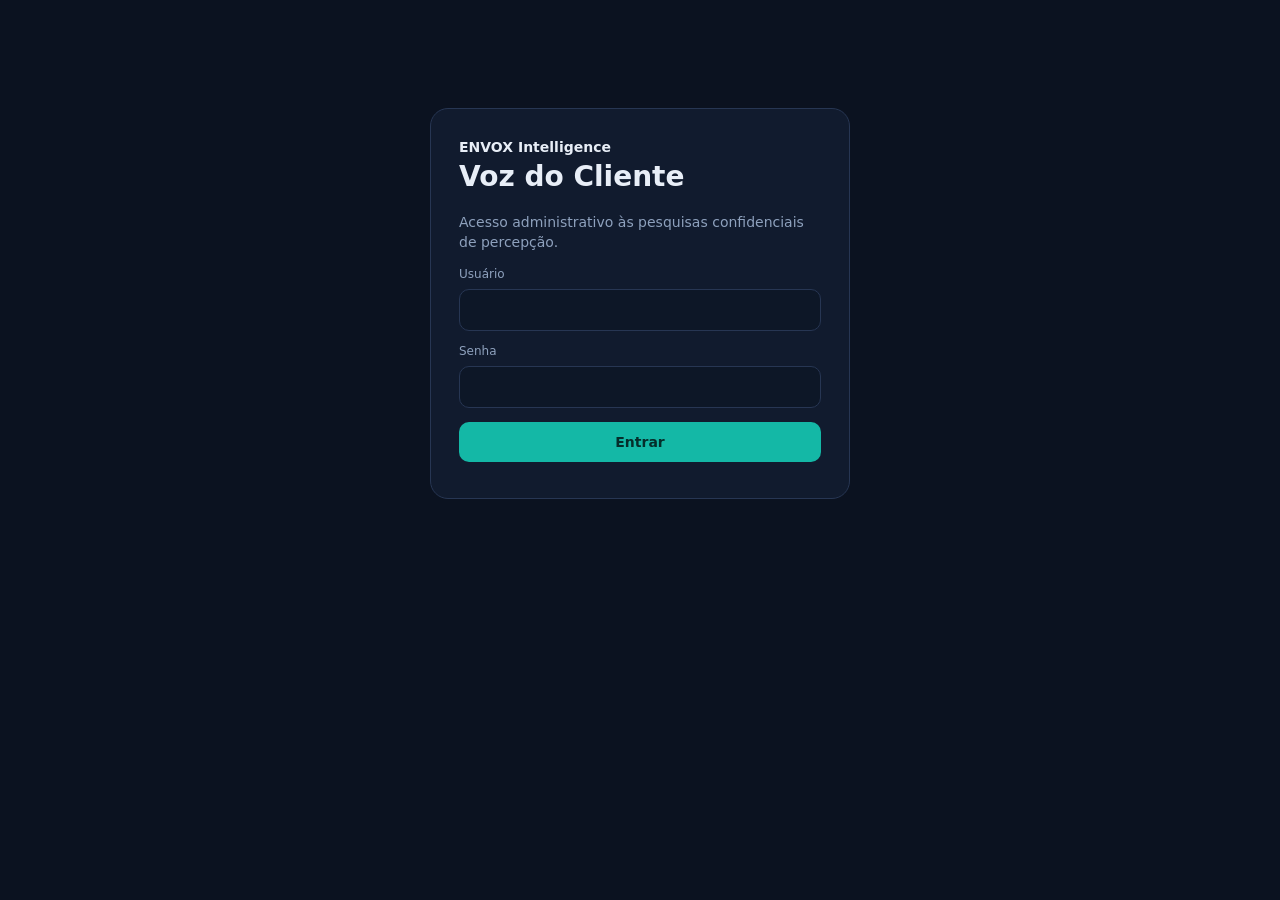
==== frontend/public/voice-admin.html @ f5453fa0 "feat(voice): add standalone administrative dashboard" ====
<!doctype html>
<html lang="pt-BR">
<head>
<meta charset="utf-8"><meta name="viewport" content="width=device-width,initial-scale=1"><meta name="robots" content="noindex,nofollow"><title>Voz do Cliente | Envox Intelligence</title>
<style>
:root{--bg:#0b1220;--panel:#111b2e;--panel2:#162238;--line:#273653;--text:#e8eef7;--muted:#8ea1bd;--brand:#14b8a6;--ok:#22c55e;--warn:#f59e0b;--bad:#ef4444}*{box-sizing:border-box}body{margin:0;background:var(--bg);color:var(--text);font:14px/1.45 Inter,system-ui,sans-serif}button,input,select,textarea{font:inherit}.hidden{display:none!important}.login{max-width:420px;margin:12vh auto;padding:28px;background:var(--panel);border:1px solid var(--line);border-radius:18px}.login h1{margin:0 0 5px}.muted{color:var(--muted)}input,select,textarea{width:100%;background:#0d1727;border:1px solid var(--line);border-radius:10px;color:var(--text);padding:10px 12px;outline:none}input:focus,select:focus,textarea:focus{border-color:#2dd4bf}label{display:block;font-size:12px;color:var(--muted);margin:12px 0 5px}.btn{border:0;border-radius:10px;padding:10px 14px;font-weight:700;cursor:pointer;background:var(--brand);color:#052e2b}.btn.ghost{background:transparent;color:var(--text);border:1px solid var(--line)}.btn.danger{background:#7f1d1d;color:#fee2e2}.top{height:62px;border-bottom:1px solid var(--line);display:flex;align-items:center;justify-content:space-between;padding:0 22px;background:#0d1727}.brand{font-weight:800}.wrap{max-width:1450px;margin:0 auto;padding:22px}.grid{display:grid;grid-template-columns:330px 1fr;gap:18px}.panel{background:var(--panel);border:1px solid var(--line);border-radius:16px;padding:16px}.panel h2,.panel h3{margin:0 0 10px}.campaign{padding:12px;border:1px solid var(--line);border-radius:12px;margin:8px 0;cursor:pointer}.campaign:hover,.campaign.active{border-color:#2dd4bf;background:#10243a}.tag{display:inline-flex;padding:3px 7px;border-radius:999px;background:#1d2b42;color:#a9bad2;font-size:11px}.cards{display:grid;grid-template-columns:repeat(5,minmax(120px,1fr));gap:10px;margin-bottom:14px}.kpi{background:var(--panel2);border:1px solid var(--line);border-radius:12px;padding:14px}.kpi b{font-size:24px;display:block;margin-top:4px}.section{margin-top:16px}.table-wrap{overflow:auto;border:1px solid var(--line);border-radius:12px}table{width:100%;border-collapse:collapse;min-width:800px}th,td{padding:10px 12px;border-bottom:1px solid #20304a;text-align:left}th{color:#9fb0c8;font-size:11px;text-transform:uppercase;letter-spacing:.06em;background:#0e192a;position:sticky;top:0}.health{font-weight:800}.healthy{color:var(--ok)}.attention{color:var(--warn)}.critical{color:var(--bad)}.toolbar{display:flex;gap:8px;flex-wrap:wrap;align-items:center}.row{display:grid;grid-template-columns:1fr 1fr;gap:10px}.matrix td.num{font-variant-numeric:tabular-nums}.cause{display:flex;justify-content:space-between;gap:12px;padding:8px 0;border-bottom:1px solid #20304a}.action{padding:11px 12px;border-left:3px solid var(--brand);background:#0e192a;border-radius:0 9px 9px 0;margin:8px 0}.notice{padding:12px;border:1px solid #31516b;background:#0f2133;border-radius:10px;color:#b9cadc}.err{color:#fca5a5;font-size:12px;margin-top:8px}.ok{color:#86efac;font-size:12px;margin-top:8px}.modal{position:fixed;inset:0;background:rgba(0,0,0,.65);display:flex;align-items:center;justify-content:center;padding:20px;z-index:50}.modal .box{width:min(760px,100%);max-height:90vh;overflow:auto;background:var(--panel);border:1px solid var(--line);border-radius:16px;padding:20px}code{font-family:ui-monospace,SFMono-Regular,Menlo,monospace;color:#99f6e4}@media(max-width:900px){.grid{grid-template-columns:1fr}.cards{grid-template-columns:repeat(2,1fr)}.row{grid-template-columns:1fr}}
</style>
</head>
<body>
<div id="login" class="login"><div class="brand">ENVOX Intelligence</div><h1>Voz do Cliente</h1><p class="muted">Acesso administrativo às pesquisas confidenciais de percepção.</p><label>Usuário</label><input id="user" autocomplete="username"><label>Senha</label><input id="pass" type="password" autocomplete="current-password"><button class="btn" id="loginBtn" style="width:100%;margin-top:14px">Entrar</button><div id="loginErr" class="err"></div></div>
<div id="app" class="hidden"><header class="top"><div><span class="brand">ENVOX Intelligence</span> <span class="muted">/ Voz do Cliente</span></div><div class="toolbar"><span id="who" class="muted"></span><button class="btn ghost" id="logoutBtn">Sair</button></div></header><div class="wrap"><div class="grid"><aside class="panel"><div class="toolbar" style="justify-content:space-between"><h2>Campanhas</h2><button class="btn" id="newSecovi">+ Secovi</button></div><p class="muted" style="font-size:12px">O botão Secovi cria a versão refinada de 19 perguntas, já com separação causal de briefing x execução.</p><div id="campaigns"></div></aside><main><div id="empty" class="panel"><h2>Selecione uma campanha</h2><p class="muted">Acompanhe abertura, início, conclusão, risco, matriz por unidade/setor/regional e causas de insatisfação.</p></div><div id="detail" class="hidden"><div class="cards"><div class="kpi"><span class="muted">Respondentes</span><b id="kTotal">–</b></div><div class="kpi"><span class="muted">Conclusão</span><b id="kCompletion">–</b></div><div class="kpi"><span class="muted">Percepção</span><b id="kScore">–</b></div><div class="kpi"><span class="muted">Risco</span><b id="kRisk">–</b></div><div class="kpi"><span class="muted">Críticos</span><b id="kCritical">–</b></div></div><section class="panel"><div class="toolbar" style="justify-content:space-between"><div><h2 id="campaignTitle"></h2><div id="campaignMeta" class="muted"></div></div><div class="toolbar"><button class="btn ghost" id="refreshBtn">Atualizar</button><button class="btn" id="importBtn">Importar respondentes</button></div></div></section><section class="panel section"><h3>Status dos respondentes</h3><div class="table-wrap"><table><thead><tr><th>Nome</th><th>Unidade / Setor</th><th>Regional</th><th>Status</th><th>Percepção</th><th>Risco</th><th>Classificação</th><th>Link</th></tr></thead><tbody id="respondentRows"></tbody></table></div></section><section class="panel section"><h3>Matriz Unidade/Setor × Atendimento × Prazo × Qualidade × Proatividade × Confiança × Risco</h3><div class="table-wrap"><table class="matrix"><thead><tr><th>Unidade</th><th>Setor</th><th>Regional</th><th>N</th><th>Atendimento</th><th>Prazo</th><th>Qualidade</th><th>Proatividade</th><th>Confiança</th><th>Risco</th></tr></thead><tbody id="matrixRows"></tbody></table></div></section><div class="row section"><section class="panel"><h3>Principais causas</h3><div id="causes"></div></section><section class="panel"><h3>Ações recomendadas</h3><div id="actions"></div></section></div><section class="panel section"><h3>Diagnóstico causal de correção/retrabalho</h3><div class="notice">Separa explicitamente mudanças do próprio briefing de falhas em executar a mesma orientação já fornecida. Isso evita atribuir todo retrabalho automaticamente à Envox ou ao cliente.</div><div id="causal" style="margin-top:10px"></div></section><section class="panel section"><h3>Demandas invisíveis / perdidas</h3><div id="lost"></div></section></div></main></div></div></div>
<div id="modal" class="modal hidden"><div class="box"><div class="toolbar" style="justify-content:space-between"><h2 id="modalTitle">Importar</h2><button class="btn ghost" id="closeModal">Fechar</button></div><div id="modalBody"></div></div></div>
<script>
(function(){const API='/api/v1';const S={token:localStorage.getItem('envox_voice_token')||'',campaigns:[],selected:null};const $=s=>document.querySelector(s);const esc=v=>String(v??'').replace(/[&<>"']/g,c=>({'&':'&amp;','<':'&lt;','>':'&gt;','"':'&quot;',"'":'&#39;'}[c]));function auth(){return{'Authorization':'Bearer '+S.token,'Content-Type':'application/json'}}async function req(path,opt={}){opt.headers=Object.assign({},auth(),opt.headers||{});const r=await fetch(API+path,opt);let d=null;try{d=await r.json()}catch(e){}if(r.status===401){logout();throw new Error('Sessão expirada')}if(!r.ok)throw new Error(typeof d?.detail==='string'?d.detail:(d?.detail?.message||d?.message||'Erro '+r.status));return d}async function login(){const u=$('#user').value.trim(),p=$('#pass').value;$('#loginErr').textContent='';try{const d=await fetch(API+'/auth/token',{method:'POST',headers:{'Content-Type':'application/json'},body:JSON.stringify({username:u,password:p})}).then(async r=>{const x=await r.json();if(!r.ok)throw new Error(x.detail||'Credenciais inválidas');return x});S.token=d.access_token;localStorage.setItem('envox_voice_token',S.token);localStorage.setItem('envox_voice_user',d.full_name||d.username||u);showApp()}catch(e){$('#loginErr').textContent=e.message}}function logout(){S.token='';localStorage.removeItem('envox_voice_token');localStorage.removeItem('envox_voice_user');location.reload()}async function showApp(){$('#login').classList.add('hidden');$('#app').classList.remove('hidden');$('#who').textContent=localStorage.getItem('envox_voice_user')||'';await loadCampaigns()}function badgeClass(c){return c==='Crítico'?'critical':c==='Atenção'?'attention':'healthy'}function fmt(n){return n===null||n===undefined?'–':Number(n).toFixed(1)}function statusLabel(s){return({pending:'Pendente',sent:'Enviado',opened:'Aberto',started:'Iniciado',completed:'Concluído'}[s]||s)}async function loadCampaigns(){S.campaigns=await req('/voice/campaigns');$('#campaigns').innerHTML=S.campaigns.length?S.campaigns.map(c=>'<div class="campaign '+(S.selected===c.id?'active':'')+'" data-id="'+c.id+'"><strong>'+esc(c.name)+'</strong><div style="margin-top:5px"><span class="tag">'+esc(c.client)+'</span> <span class="tag">'+esc(c.status)+'</span></div></div>').join(''):'<p class="muted">Nenhuma campanha criada.</p>';document.querySelectorAll('.campaign').forEach(x=>x.onclick=()=>selectCampaign(x.dataset.id))}async function selectCampaign(id){S.selected=id;await loadCampaigns();$('#empty').classList.add('hidden');$('#detail').classList.remove('hidden');const c=S.campaigns.find(x=>x.id===id);$('#campaignTitle').textContent=c?.name||'Campanha';$('#campaignMeta').textContent=(c?.client||'')+' · '+(c?.status||'');await refreshDetail()}async function refreshDetail(){if(!S.selected)return;const [dash,resp,ana]=await Promise.all([req('/voice/campaigns/'+S.selected+'/dashboard'),req('/voice/campaigns/'+S.selected+'/respondents'),req('/voice/campaigns/'+S.selected+'/analysis')]);let causal={};try{causal=await req('/voice/campaigns/'+S.selected+'/secovi-causal-analysis')}catch(e){causal={note:'Esta campanha não usa a versão causal refinada.'}}$('#kTotal').textContent=dash.respondents;$('#kCompletion').textContent=fmt(dash.completion_rate)+'%';$('#kScore').textContent=fmt(dash.average_perception_score);$('#kRisk').textContent=fmt(dash.average_risk);$('#kCritical').textContent=dash.classifications?.['Crítico']||0;$('#respondentRows').innerHTML=resp.map(r=>'<tr><td><strong>'+esc(r.name)+'</strong><div class="muted">'+esc(r.role_function||'')+'</div></td><td>'+esc([r.unit,r.sector].filter(Boolean).join(' / ')||'–')+'</td><td>'+esc(r.regional||'–')+'</td><td>'+statusLabel(r.status)+'</td><td>'+fmt(r.perception_score)+'</td><td>'+fmt(r.risk_score)+'</td><td class="health '+badgeClass(r.classification)+'">'+esc(r.classification||'–')+'</td><td><button class="btn ghost copy" data-url="'+esc(r.url)+'">Copiar</button></td></tr>').join('')||'<tr><td colspan="8" class="muted">Nenhum respondente importado.</td></tr>';document.querySelectorAll('.copy').forEach(b=>b.onclick=async()=>{await navigator.clipboard.writeText(b.dataset.url);b.textContent='Copiado';setTimeout(()=>b.textContent='Copiar',900)});$('#matrixRows').innerHTML=(dash.matrix||[]).map(m=>'<tr><td>'+esc(m.unit)+'</td><td>'+esc(m.sector)+'</td><td>'+esc(m.regional)+'</td><td>'+m.respondents+'</td><td class="num">'+fmt(m.atendimento)+'</td><td class="num">'+fmt(m.prazo)+'</td><td class="num">'+fmt(m.qualidade)+'</td><td class="num">'+fmt(m.proatividade)+'</td><td class="num">'+fmt(m.confianca)+'</td><td class="num '+((m.risk||0)>=65?'critical':(m.risk||0)>=40?'attention':'healthy')+'">'+fmt(m.risk)+'</td></tr>').join('')||'<tr><td colspan="10" class="muted">A matriz será preenchida após as primeiras conclusões.</td></tr>';const causes=[];Object.entries(ana.main_causes||{}).forEach(([group,items])=>(items||[]).forEach(x=>causes.push({group,cause:x.cause,count:x.count})));causes.sort((a,b)=>b.count-a.count);$('#causes').innerHTML=causes.slice(0,12).map(x=>'<div class="cause"><span>'+esc(x.cause)+'</span><strong>'+x.count+'</strong></div>').join('')||'<p class="muted">Sem dados suficientes.</p>';$('#actions').innerHTML=(ana.recommended_actions||[]).map(a=>'<div class="action"><strong>'+esc(a.label)+' · '+fmt(a.score)+'</strong><div class="muted">Prioridade '+esc(a.priority)+'</div><div style="margin-top:5px">'+esc(a.action)+'</div></div>').join('')||'<p class="muted">Sem recomendações ainda.</p>';$('#causal').innerHTML=(causal.correction_patterns||[]).map(x=>'<div class="cause"><span>'+esc(x.pattern)+'</span><strong>'+x.count+'</strong></div>').join('')+(causal.interpretation||[]).map(x=>'<div class="action"><strong>'+esc(x.signal)+' · '+x.count+'</strong><div>'+esc(x.meaning)+'</div></div>').join('')+(causal.note?'<p class="muted">'+esc(causal.note)+'</p>':'');const lost=ana.invisible_or_lost_demands||{};$('#lost').innerHTML='<p><strong>Pessoas que deixaram de solicitar:</strong> '+(lost.respondents_who_stopped_requesting||0)+'</p>'+((lost.expected_but_not_delivered||[]).map(x=>'<div class="action">'+esc(x)+'</div>').join('')||'<p class="muted">Nenhuma demanda aberta registrada ainda.</p>')} }function modal(title,html){$('#modalTitle').textContent=title;$('#modalBody').innerHTML=html;$('#modal').classList.remove('hidden')}function closeModal(){$('#modal').classList.add('hidden')}function importModal(){if(!S.selected)return;modal('Importar respondentes','<p class="muted">CSV com colunas: <code>nome, whatsapp, cargo, setor, unidade, regional</code>. O sistema gera um link permanente individual para cada pessoa.</p><textarea id="csvText" rows="12" placeholder="nome,whatsapp,cargo,setor,unidade,regional\nMaria,5541...,Gestora,Unihab,Secovi-PR,Londrina"></textarea><div class="toolbar" style="margin-top:10px"><input id="csvFile" type="file" accept=".csv,text/csv"><button class="btn" id="doImport">Importar</button></div><div id="importMsg"></div>');$('#csvFile').onchange=async e=>{const f=e.target.files[0];if(f)$('#csvText').value=await f.text()};$('#doImport').onclick=async()=>{try{const d=await req('/voice/campaigns/'+S.selected+'/respondents/import-csv',{method:'POST',body:JSON.stringify({csv_text:$('#csvText').value})});$('#importMsg').innerHTML='<div class="ok">'+d.created+' respondentes importados. '+(d.errors?.length?d.errors.length+' linhas com erro.':'')+'</div>';await refreshDetail()}catch(e){$('#importMsg').innerHTML='<div class="err">'+esc(e.message)+'</div>'}}}function secoviModal(){modal('Criar campanha Secovi-PR','<p>Será criada a versão <strong>refinada</strong>, com 19 perguntas e diagnóstico causal de retrabalho.</p><label>Nome da campanha</label><input id="secName" value="Diagnóstico de Percepção da Parceria Secovi-PR + Envox"><label>Domínio público</label><input id="secUrl" value="https://pesquisa.envox.com.br"><button class="btn" id="createSec" style="margin-top:12px">Criar campanha</button><div id="secMsg"></div>');$('#createSec').onclick=async()=>{try{const d=await req('/voice/bootstrap/secovi-refined',{method:'POST',body:JSON.stringify({campaign_name:$('#secName').value,public_base_url:$('#secUrl').value})});$('#secMsg').innerHTML='<div class="ok">Campanha criada com '+d.questions+' perguntas.</div>';await loadCampaigns();S.selected=d.campaign_id;closeModal();await selectCampaign(d.campaign_id)}catch(e){$('#secMsg').innerHTML='<div class="err">'+esc(e.message)+'</div>'}}}$('#loginBtn').onclick=login;$('#pass').onkeydown=e=>{if(e.key==='Enter')login()};$('#logoutBtn').onclick=logout;$('#refreshBtn').onclick=refreshDetail;$('#importBtn').onclick=importModal;$('#newSecovi').onclick=secoviModal;$('#closeModal').onclick=closeModal;$('#modal').onclick=e=>{if(e.target.id==='modal')closeModal()};if(S.token)showApp();})();
</script>
</body></html>
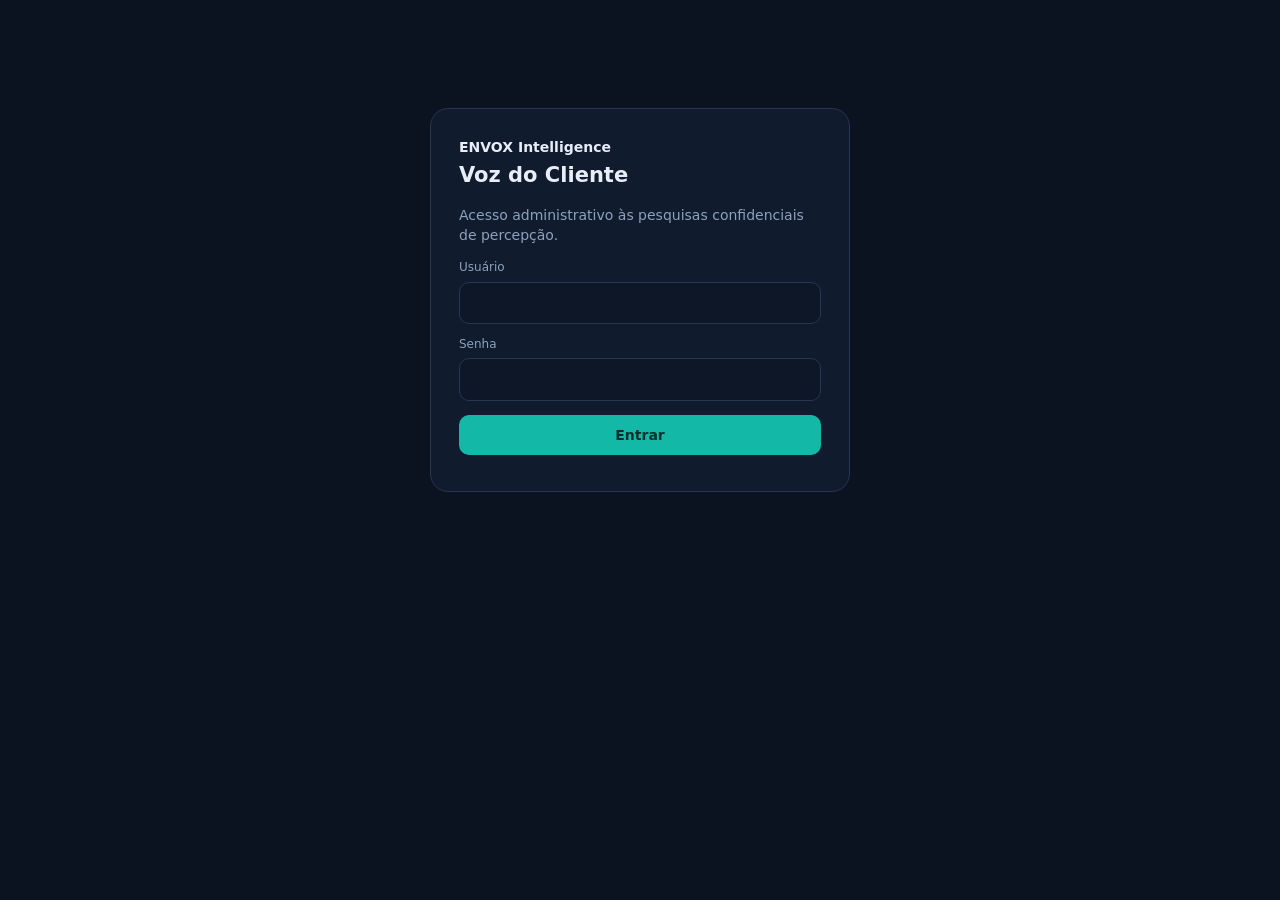
==== commit e794372b: "fix(voice): rebuild administrative dashboard shell with external JS" ====
--- a/frontend/public/voice-admin.html
+++ b/frontend/public/voice-admin.html
@@ -1,16 +1,72 @@
 <!doctype html>
 <html lang="pt-BR">
 <head>
-<meta charset="utf-8"><meta name="viewport" content="width=device-width,initial-scale=1"><meta name="robots" content="noindex,nofollow"><title>Voz do Cliente | Envox Intelligence</title>
-<style>
-:root{--bg:#0b1220;--panel:#111b2e;--panel2:#162238;--line:#273653;--text:#e8eef7;--muted:#8ea1bd;--brand:#14b8a6;--ok:#22c55e;--warn:#f59e0b;--bad:#ef4444}*{box-sizing:border-box}body{margin:0;background:var(--bg);color:var(--text);font:14px/1.45 Inter,system-ui,sans-serif}button,input,select,textarea{font:inherit}.hidden{display:none!important}.login{max-width:420px;margin:12vh auto;padding:28px;background:var(--panel);border:1px solid var(--line);border-radius:18px}.login h1{margin:0 0 5px}.muted{color:var(--muted)}input,select,textarea{width:100%;background:#0d1727;border:1px solid var(--line);border-radius:10px;color:var(--text);padding:10px 12px;outline:none}input:focus,select:focus,textarea:focus{border-color:#2dd4bf}label{display:block;font-size:12px;color:var(--muted);margin:12px 0 5px}.btn{border:0;border-radius:10px;padding:10px 14px;font-weight:700;cursor:pointer;background:var(--brand);color:#052e2b}.btn.ghost{background:transparent;color:var(--text);border:1px solid var(--line)}.btn.danger{background:#7f1d1d;color:#fee2e2}.top{height:62px;border-bottom:1px solid var(--line);display:flex;align-items:center;justify-content:space-between;padding:0 22px;background:#0d1727}.brand{font-weight:800}.wrap{max-width:1450px;margin:0 auto;padding:22px}.grid{display:grid;grid-template-columns:330px 1fr;gap:18px}.panel{background:var(--panel);border:1px solid var(--line);border-radius:16px;padding:16px}.panel h2,.panel h3{margin:0 0 10px}.campaign{padding:12px;border:1px solid var(--line);border-radius:12px;margin:8px 0;cursor:pointer}.campaign:hover,.campaign.active{border-color:#2dd4bf;background:#10243a}.tag{display:inline-flex;padding:3px 7px;border-radius:999px;background:#1d2b42;color:#a9bad2;font-size:11px}.cards{display:grid;grid-template-columns:repeat(5,minmax(120px,1fr));gap:10px;margin-bottom:14px}.kpi{background:var(--panel2);border:1px solid var(--line);border-radius:12px;padding:14px}.kpi b{font-size:24px;display:block;margin-top:4px}.section{margin-top:16px}.table-wrap{overflow:auto;border:1px solid var(--line);border-radius:12px}table{width:100%;border-collapse:collapse;min-width:800px}th,td{padding:10px 12px;border-bottom:1px solid #20304a;text-align:left}th{color:#9fb0c8;font-size:11px;text-transform:uppercase;letter-spacing:.06em;background:#0e192a;position:sticky;top:0}.health{font-weight:800}.healthy{color:var(--ok)}.attention{color:var(--warn)}.critical{color:var(--bad)}.toolbar{display:flex;gap:8px;flex-wrap:wrap;align-items:center}.row{display:grid;grid-template-columns:1fr 1fr;gap:10px}.matrix td.num{font-variant-numeric:tabular-nums}.cause{display:flex;justify-content:space-between;gap:12px;padding:8px 0;border-bottom:1px solid #20304a}.action{padding:11px 12px;border-left:3px solid var(--brand);background:#0e192a;border-radius:0 9px 9px 0;margin:8px 0}.notice{padding:12px;border:1px solid #31516b;background:#0f2133;border-radius:10px;color:#b9cadc}.err{color:#fca5a5;font-size:12px;margin-top:8px}.ok{color:#86efac;font-size:12px;margin-top:8px}.modal{position:fixed;inset:0;background:rgba(0,0,0,.65);display:flex;align-items:center;justify-content:center;padding:20px;z-index:50}.modal .box{width:min(760px,100%);max-height:90vh;overflow:auto;background:var(--panel);border:1px solid var(--line);border-radius:16px;padding:20px}code{font-family:ui-monospace,SFMono-Regular,Menlo,monospace;color:#99f6e4}@media(max-width:900px){.grid{grid-template-columns:1fr}.cards{grid-template-columns:repeat(2,1fr)}.row{grid-template-columns:1fr}}
-</style>
+  <meta charset="utf-8" />
+  <meta name="viewport" content="width=device-width,initial-scale=1" />
+  <meta name="robots" content="noindex,nofollow" />
+  <title>Voz do Cliente | Envox Intelligence</title>
+  <style>
+    :root{--bg:#0b1220;--panel:#111b2e;--panel2:#162238;--line:#273653;--text:#e8eef7;--muted:#8ea1bd;--brand:#14b8a6;--ok:#22c55e;--warn:#f59e0b;--bad:#ef4444}
+    *{box-sizing:border-box} body{margin:0;background:var(--bg);color:var(--text);font:14px/1.45 Inter,system-ui,sans-serif} button,input,textarea{font:inherit} button{cursor:pointer}.hidden{display:none!important}.muted{color:var(--muted)}
+    .login{max-width:420px;margin:12vh auto;padding:28px;background:var(--panel);border:1px solid var(--line);border-radius:18px}.login h1{margin:3px 0 5px}.brand{font-weight:800}.top{height:62px;border-bottom:1px solid var(--line);display:flex;align-items:center;justify-content:space-between;padding:0 22px;background:#0d1727}.wrap{max-width:1450px;margin:0 auto;padding:22px}.grid{display:grid;grid-template-columns:330px 1fr;gap:18px}.panel{background:var(--panel);border:1px solid var(--line);border-radius:16px;padding:16px}.panel h2,.panel h3{margin:0 0 10px}.campaign{padding:12px;border:1px solid var(--line);border-radius:12px;margin:8px 0;cursor:pointer}.campaign:hover,.campaign.active{border-color:#2dd4bf;background:#10243a}.campaign-tags{display:flex;gap:6px;margin-top:6px}.tag{display:inline-flex;padding:3px 7px;border-radius:999px;background:#1d2b42;color:#a9bad2;font-size:11px}
+    label{display:block;font-size:12px;color:var(--muted);margin:12px 0 5px} input,textarea{width:100%;background:#0d1727;border:1px solid var(--line);border-radius:10px;color:var(--text);padding:10px 12px;outline:none} input:focus,textarea:focus{border-color:#2dd4bf}.btn{border:0;border-radius:10px;padding:10px 14px;font-weight:700;background:var(--brand);color:#052e2b}.btn.ghost{background:transparent;color:var(--text);border:1px solid var(--line)}.toolbar{display:flex;gap:8px;flex-wrap:wrap;align-items:center}.cards{display:grid;grid-template-columns:repeat(5,minmax(120px,1fr));gap:10px;margin-bottom:14px}.kpi{background:var(--panel2);border:1px solid var(--line);border-radius:12px;padding:14px}.kpi b{font-size:24px;display:block;margin-top:4px}.section{margin-top:16px}.table-wrap{overflow:auto;border:1px solid var(--line);border-radius:12px}table{width:100%;border-collapse:collapse;min-width:800px}th,td{padding:10px 12px;border-bottom:1px solid #20304a;text-align:left}th{color:#9fb0c8;font-size:11px;text-transform:uppercase;letter-spacing:.06em;background:#0e192a;position:sticky;top:0}.health{font-weight:800}.healthy{color:var(--ok)}.attention{color:var(--warn)}.critical{color:var(--bad)}.row{display:grid;grid-template-columns:1fr 1fr;gap:10px}.cause{display:flex;justify-content:space-between;gap:12px;padding:8px 0;border-bottom:1px solid #20304a}.action{padding:11px 12px;border-left:3px solid var(--brand);background:#0e192a;border-radius:0 9px 9px 0;margin:8px 0}.action-text{margin-top:5px}.notice{padding:12px;border:1px solid #31516b;background:#0f2133;border-radius:10px;color:#b9cadc}.err{color:#fca5a5;font-size:12px;margin-top:8px}.ok{color:#86efac;font-size:12px;margin-top:8px}.modal{position:fixed;inset:0;background:rgba(0,0,0,.65);display:flex;align-items:center;justify-content:center;padding:20px;z-index:50}.modal .box{width:min(760px,100%);max-height:90vh;overflow:auto;background:var(--panel);border:1px solid var(--line);border-radius:16px;padding:20px}.modal-actions{margin-top:12px} code{font-family:ui-monospace,SFMono-Regular,Menlo,monospace;color:#99f6e4}
+    @media(max-width:900px){.grid{grid-template-columns:1fr}.cards{grid-template-columns:repeat(2,1fr)}.row{grid-template-columns:1fr}}
+  </style>
 </head>
 <body>
-<div id="login" class="login"><div class="brand">ENVOX Intelligence</div><h1>Voz do Cliente</h1><p class="muted">Acesso administrativo às pesquisas confidenciais de percepção.</p><label>Usuário</label><input id="user" autocomplete="username"><label>Senha</label><input id="pass" type="password" autocomplete="current-password"><button class="btn" id="loginBtn" style="width:100%;margin-top:14px">Entrar</button><div id="loginErr" class="err"></div></div>
-<div id="app" class="hidden"><header class="top"><div><span class="brand">ENVOX Intelligence</span> <span class="muted">/ Voz do Cliente</span></div><div class="toolbar"><span id="who" class="muted"></span><button class="btn ghost" id="logoutBtn">Sair</button></div></header><div class="wrap"><div class="grid"><aside class="panel"><div class="toolbar" style="justify-content:space-between"><h2>Campanhas</h2><button class="btn" id="newSecovi">+ Secovi</button></div><p class="muted" style="font-size:12px">O botão Secovi cria a versão refinada de 19 perguntas, já com separação causal de briefing x execução.</p><div id="campaigns"></div></aside><main><div id="empty" class="panel"><h2>Selecione uma campanha</h2><p class="muted">Acompanhe abertura, início, conclusão, risco, matriz por unidade/setor/regional e causas de insatisfação.</p></div><div id="detail" class="hidden"><div class="cards"><div class="kpi"><span class="muted">Respondentes</span><b id="kTotal">–</b></div><div class="kpi"><span class="muted">Conclusão</span><b id="kCompletion">–</b></div><div class="kpi"><span class="muted">Percepção</span><b id="kScore">–</b></div><div class="kpi"><span class="muted">Risco</span><b id="kRisk">–</b></div><div class="kpi"><span class="muted">Críticos</span><b id="kCritical">–</b></div></div><section class="panel"><div class="toolbar" style="justify-content:space-between"><div><h2 id="campaignTitle"></h2><div id="campaignMeta" class="muted"></div></div><div class="toolbar"><button class="btn ghost" id="refreshBtn">Atualizar</button><button class="btn" id="importBtn">Importar respondentes</button></div></div></section><section class="panel section"><h3>Status dos respondentes</h3><div class="table-wrap"><table><thead><tr><th>Nome</th><th>Unidade / Setor</th><th>Regional</th><th>Status</th><th>Percepção</th><th>Risco</th><th>Classificação</th><th>Link</th></tr></thead><tbody id="respondentRows"></tbody></table></div></section><section class="panel section"><h3>Matriz Unidade/Setor × Atendimento × Prazo × Qualidade × Proatividade × Confiança × Risco</h3><div class="table-wrap"><table class="matrix"><thead><tr><th>Unidade</th><th>Setor</th><th>Regional</th><th>N</th><th>Atendimento</th><th>Prazo</th><th>Qualidade</th><th>Proatividade</th><th>Confiança</th><th>Risco</th></tr></thead><tbody id="matrixRows"></tbody></table></div></section><div class="row section"><section class="panel"><h3>Principais causas</h3><div id="causes"></div></section><section class="panel"><h3>Ações recomendadas</h3><div id="actions"></div></section></div><section class="panel section"><h3>Diagnóstico causal de correção/retrabalho</h3><div class="notice">Separa explicitamente mudanças do próprio briefing de falhas em executar a mesma orientação já fornecida. Isso evita atribuir todo retrabalho automaticamente à Envox ou ao cliente.</div><div id="causal" style="margin-top:10px"></div></section><section class="panel section"><h3>Demandas invisíveis / perdidas</h3><div id="lost"></div></section></div></main></div></div></div>
-<div id="modal" class="modal hidden"><div class="box"><div class="toolbar" style="justify-content:space-between"><h2 id="modalTitle">Importar</h2><button class="btn ghost" id="closeModal">Fechar</button></div><div id="modalBody"></div></div></div>
-<script>
-(function(){const API='/api/v1';const S={token:localStorage.getItem('envox_voice_token')||'',campaigns:[],selected:null};const $=s=>document.querySelector(s);const esc=v=>String(v??'').replace(/[&<>"']/g,c=>({'&':'&amp;','<':'&lt;','>':'&gt;','"':'&quot;',"'":'&#39;'}[c]));function auth(){return{'Authorization':'Bearer '+S.token,'Content-Type':'application/json'}}async function req(path,opt={}){opt.headers=Object.assign({},auth(),opt.headers||{});const r=await fetch(API+path,opt);let d=null;try{d=await r.json()}catch(e){}if(r.status===401){logout();throw new Error('Sessão expirada')}if(!r.ok)throw new Error(typeof d?.detail==='string'?d.detail:(d?.detail?.message||d?.message||'Erro '+r.status));return d}async function login(){const u=$('#user').value.trim(),p=$('#pass').value;$('#loginErr').textContent='';try{const d=await fetch(API+'/auth/token',{method:'POST',headers:{'Content-Type':'application/json'},body:JSON.stringify({username:u,password:p})}).then(async r=>{const x=await r.json();if(!r.ok)throw new Error(x.detail||'Credenciais inválidas');return x});S.token=d.access_token;localStorage.setItem('envox_voice_token',S.token);localStorage.setItem('envox_voice_user',d.full_name||d.username||u);showApp()}catch(e){$('#loginErr').textContent=e.message}}function logout(){S.token='';localStorage.removeItem('envox_voice_token');localStorage.removeItem('envox_voice_user');location.reload()}async function showApp(){$('#login').classList.add('hidden');$('#app').classList.remove('hidden');$('#who').textContent=localStorage.getItem('envox_voice_user')||'';await loadCampaigns()}function badgeClass(c){return c==='Crítico'?'critical':c==='Atenção'?'attention':'healthy'}function fmt(n){return n===null||n===undefined?'–':Number(n).toFixed(1)}function statusLabel(s){return({pending:'Pendente',sent:'Enviado',opened:'Aberto',started:'Iniciado',completed:'Concluído'}[s]||s)}async function loadCampaigns(){S.campaigns=await req('/voice/campaigns');$('#campaigns').innerHTML=S.campaigns.length?S.campaigns.map(c=>'<div class="campaign '+(S.selected===c.id?'active':'')+'" data-id="'+c.id+'"><strong>'+esc(c.name)+'</strong><div style="margin-top:5px"><span class="tag">'+esc(c.client)+'</span> <span class="tag">'+esc(c.status)+'</span></div></div>').join(''):'<p class="muted">Nenhuma campanha criada.</p>';document.querySelectorAll('.campaign').forEach(x=>x.onclick=()=>selectCampaign(x.dataset.id))}async function selectCampaign(id){S.selected=id;await loadCampaigns();$('#empty').classList.add('hidden');$('#detail').classList.remove('hidden');const c=S.campaigns.find(x=>x.id===id);$('#campaignTitle').textContent=c?.name||'Campanha';$('#campaignMeta').textContent=(c?.client||'')+' · '+(c?.status||'');await refreshDetail()}async function refreshDetail(){if(!S.selected)return;const [dash,resp,ana]=await Promise.all([req('/voice/campaigns/'+S.selected+'/dashboard'),req('/voice/campaigns/'+S.selected+'/respondents'),req('/voice/campaigns/'+S.selected+'/analysis')]);let causal={};try{causal=await req('/voice/campaigns/'+S.selected+'/secovi-causal-analysis')}catch(e){causal={note:'Esta campanha não usa a versão causal refinada.'}}$('#kTotal').textContent=dash.respondents;$('#kCompletion').textContent=fmt(dash.completion_rate)+'%';$('#kScore').textContent=fmt(dash.average_perception_score);$('#kRisk').textContent=fmt(dash.average_risk);$('#kCritical').textContent=dash.classifications?.['Crítico']||0;$('#respondentRows').innerHTML=resp.map(r=>'<tr><td><strong>'+esc(r.name)+'</strong><div class="muted">'+esc(r.role_function||'')+'</div></td><td>'+esc([r.unit,r.sector].filter(Boolean).join(' / ')||'–')+'</td><td>'+esc(r.regional||'–')+'</td><td>'+statusLabel(r.status)+'</td><td>'+fmt(r.perception_score)+'</td><td>'+fmt(r.risk_score)+'</td><td class="health '+badgeClass(r.classification)+'">'+esc(r.classification||'–')+'</td><td><button class="btn ghost copy" data-url="'+esc(r.url)+'">Copiar</button></td></tr>').join('')||'<tr><td colspan="8" class="muted">Nenhum respondente importado.</td></tr>';document.querySelectorAll('.copy').forEach(b=>b.onclick=async()=>{await navigator.clipboard.writeText(b.dataset.url);b.textContent='Copiado';setTimeout(()=>b.textContent='Copiar',900)});$('#matrixRows').innerHTML=(dash.matrix||[]).map(m=>'<tr><td>'+esc(m.unit)+'</td><td>'+esc(m.sector)+'</td><td>'+esc(m.regional)+'</td><td>'+m.respondents+'</td><td class="num">'+fmt(m.atendimento)+'</td><td class="num">'+fmt(m.prazo)+'</td><td class="num">'+fmt(m.qualidade)+'</td><td class="num">'+fmt(m.proatividade)+'</td><td class="num">'+fmt(m.confianca)+'</td><td class="num '+((m.risk||0)>=65?'critical':(m.risk||0)>=40?'attention':'healthy')+'">'+fmt(m.risk)+'</td></tr>').join('')||'<tr><td colspan="10" class="muted">A matriz será preenchida após as primeiras conclusões.</td></tr>';const causes=[];Object.entries(ana.main_causes||{}).forEach(([group,items])=>(items||[]).forEach(x=>causes.push({group,cause:x.cause,count:x.count})));causes.sort((a,b)=>b.count-a.count);$('#causes').innerHTML=causes.slice(0,12).map(x=>'<div class="cause"><span>'+esc(x.cause)+'</span><strong>'+x.count+'</strong></div>').join('')||'<p class="muted">Sem dados suficientes.</p>';$('#actions').innerHTML=(ana.recommended_actions||[]).map(a=>'<div class="action"><strong>'+esc(a.label)+' · '+fmt(a.score)+'</strong><div class="muted">Prioridade '+esc(a.priority)+'</div><div style="margin-top:5px">'+esc(a.action)+'</div></div>').join('')||'<p class="muted">Sem recomendações ainda.</p>';$('#causal').innerHTML=(causal.correction_patterns||[]).map(x=>'<div class="cause"><span>'+esc(x.pattern)+'</span><strong>'+x.count+'</strong></div>').join('')+(causal.interpretation||[]).map(x=>'<div class="action"><strong>'+esc(x.signal)+' · '+x.count+'</strong><div>'+esc(x.meaning)+'</div></div>').join('')+(causal.note?'<p class="muted">'+esc(causal.note)+'</p>':'');const lost=ana.invisible_or_lost_demands||{};$('#lost').innerHTML='<p><strong>Pessoas que deixaram de solicitar:</strong> '+(lost.respondents_who_stopped_requesting||0)+'</p>'+((lost.expected_but_not_delivered||[]).map(x=>'<div class="action">'+esc(x)+'</div>').join('')||'<p class="muted">Nenhuma demanda aberta registrada ainda.</p>')} }function modal(title,html){$('#modalTitle').textContent=title;$('#modalBody').innerHTML=html;$('#modal').classList.remove('hidden')}function closeModal(){$('#modal').classList.add('hidden')}function importModal(){if(!S.selected)return;modal('Importar respondentes','<p class="muted">CSV com colunas: <code>nome, whatsapp, cargo, setor, unidade, regional</code>. O sistema gera um link permanente individual para cada pessoa.</p><textarea id="csvText" rows="12" placeholder="nome,whatsapp,cargo,setor,unidade,regional\nMaria,5541...,Gestora,Unihab,Secovi-PR,Londrina"></textarea><div class="toolbar" style="margin-top:10px"><input id="csvFile" type="file" accept=".csv,text/csv"><button class="btn" id="doImport">Importar</button></div><div id="importMsg"></div>');$('#csvFile').onchange=async e=>{const f=e.target.files[0];if(f)$('#csvText').value=await f.text()};$('#doImport').onclick=async()=>{try{const d=await req('/voice/campaigns/'+S.selected+'/respondents/import-csv',{method:'POST',body:JSON.stringify({csv_text:$('#csvText').value})});$('#importMsg').innerHTML='<div class="ok">'+d.created+' respondentes importados. '+(d.errors?.length?d.errors.length+' linhas com erro.':'')+'</div>';await refreshDetail()}catch(e){$('#importMsg').innerHTML='<div class="err">'+esc(e.message)+'</div>'}}}function secoviModal(){modal('Criar campanha Secovi-PR','<p>Será criada a versão <strong>refinada</strong>, com 19 perguntas e diagnóstico causal de retrabalho.</p><label>Nome da campanha</label><input id="secName" value="Diagnóstico de Percepção da Parceria Secovi-PR + Envox"><label>Domínio público</label><input id="secUrl" value="https://pesquisa.envox.com.br"><button class="btn" id="createSec" style="margin-top:12px">Criar campanha</button><div id="secMsg"></div>');$('#createSec').onclick=async()=>{try{const d=await req('/voice/bootstrap/secovi-refined',{method:'POST',body:JSON.stringify({campaign_name:$('#secName').value,public_base_url:$('#secUrl').value})});$('#secMsg').innerHTML='<div class="ok">Campanha criada com '+d.questions+' perguntas.</div>';await loadCampaigns();S.selected=d.campaign_id;closeModal();await selectCampaign(d.campaign_id)}catch(e){$('#secMsg').innerHTML='<div class="err">'+esc(e.message)+'</div>'}}}$('#loginBtn').onclick=login;$('#pass').onkeydown=e=>{if(e.key==='Enter')login()};$('#logoutBtn').onclick=logout;$('#refreshBtn').onclick=refreshDetail;$('#importBtn').onclick=importModal;$('#newSecovi').onclick=secoviModal;$('#closeModal').onclick=closeModal;$('#modal').onclick=e=>{if(e.target.id==='modal')closeModal()};if(S.token)showApp();})();
-</script>
-</body></html>
+  <section id="login" class="login">
+    <div class="brand">ENVOX Intelligence</div>
+    <h1>Voz do Cliente</h1>
+    <p class="muted">Acesso administrativo às pesquisas confidenciais de percepção.</p>
+    <label>Usuário</label><input id="user" autocomplete="username" />
+    <label>Senha</label><input id="pass" type="password" autocomplete="current-password" />
+    <button class="btn" id="loginBtn" style="width:100%;margin-top:14px">Entrar</button>
+    <div id="loginErr" class="err"></div>
+  </section>
+
+  <div id="app" class="hidden">
+    <header class="top">
+      <div><span class="brand">ENVOX Intelligence</span> <span class="muted">/ Voz do Cliente</span></div>
+      <div class="toolbar"><span id="who" class="muted"></span><button class="btn ghost" id="logoutBtn">Sair</button></div>
+    </header>
+    <div class="wrap">
+      <div class="grid">
+        <aside class="panel">
+          <div class="toolbar" style="justify-content:space-between"><h2>Campanhas</h2><button class="btn" id="newSecovi">+ Secovi</button></div>
+          <p class="muted" style="font-size:12px">Cria a versão refinada de 19 perguntas, com separação causal de briefing x execução.</p>
+          <div id="campaigns"></div>
+        </aside>
+
+        <main>
+          <section id="empty" class="panel"><h2>Selecione uma campanha</h2><p class="muted">Acompanhe abertura, início, conclusão, risco, matriz por unidade/setor/regional e causas de insatisfação.</p></section>
+          <div id="detail" class="hidden">
+            <div class="cards">
+              <div class="kpi"><span class="muted">Respondentes</span><b id="kTotal">–</b></div>
+              <div class="kpi"><span class="muted">Conclusão</span><b id="kCompletion">–</b></div>
+              <div class="kpi"><span class="muted">Percepção</span><b id="kScore">–</b></div>
+              <div class="kpi"><span class="muted">Risco</span><b id="kRisk">–</b></div>
+              <div class="kpi"><span class="muted">Críticos</span><b id="kCritical">–</b></div>
+            </div>
+
+            <section class="panel">
+              <div class="toolbar" style="justify-content:space-between">
+                <div><h2 id="campaignTitle"></h2><div id="campaignMeta" class="muted"></div></div>
+                <div class="toolbar"><button class="btn ghost" id="refreshBtn">Atualizar</button><button class="btn" id="importBtn">Importar respondentes</button></div>
+              </div>
+            </section>
+
+            <section class="panel section"><h3>Status dos respondentes</h3><div class="table-wrap"><table><thead><tr><th>Nome</th><th>Unidade / Setor</th><th>Regional</th><th>Status</th><th>Percepção</th><th>Risco</th><th>Classificação</th><th>Link</th></tr></thead><tbody id="respondentRows"></tbody></table></div></section>
+            <section class="panel section"><h3>Matriz Unidade/Setor × Atendimento × Prazo × Qualidade × Proatividade × Confiança × Risco</h3><div class="table-wrap"><table><thead><tr><th>Unidade</th><th>Setor</th><th>Regional</th><th>N</th><th>Atendimento</th><th>Prazo</th><th>Qualidade</th><th>Proatividade</th><th>Confiança</th><th>Risco</th></tr></thead><tbody id="matrixRows"></tbody></table></div></section>
+            <div class="row section"><section class="panel"><h3>Principais causas</h3><div id="causes"></div></section><section class="panel"><h3>Ações recomendadas</h3><div id="actions"></div></section></div>
+            <section class="panel section"><h3>Diagnóstico causal de correção/retrabalho</h3><div class="notice">Separa mudanças do próprio briefing de falhas em executar a mesma orientação já fornecida, evitando atribuições causais indevidas.</div><div id="causal" style="margin-top:10px"></div></section>
+            <section class="panel section"><h3>Demandas invisíveis / perdidas</h3><div id="lost"></div></section>
+          </div>
+        </main>
+      </div>
+    </div>
+  </div>
+
+  <div id="modal" class="modal hidden"><div class="box"><div class="toolbar" style="justify-content:space-between"><h2 id="modalTitle">Importar</h2><button class="btn ghost" id="closeModal">Fechar</button></div><div id="modalBody"></div></div></div>
+  <script src="/voice-admin.js?v=1"></script>
+</body>
+</html>
